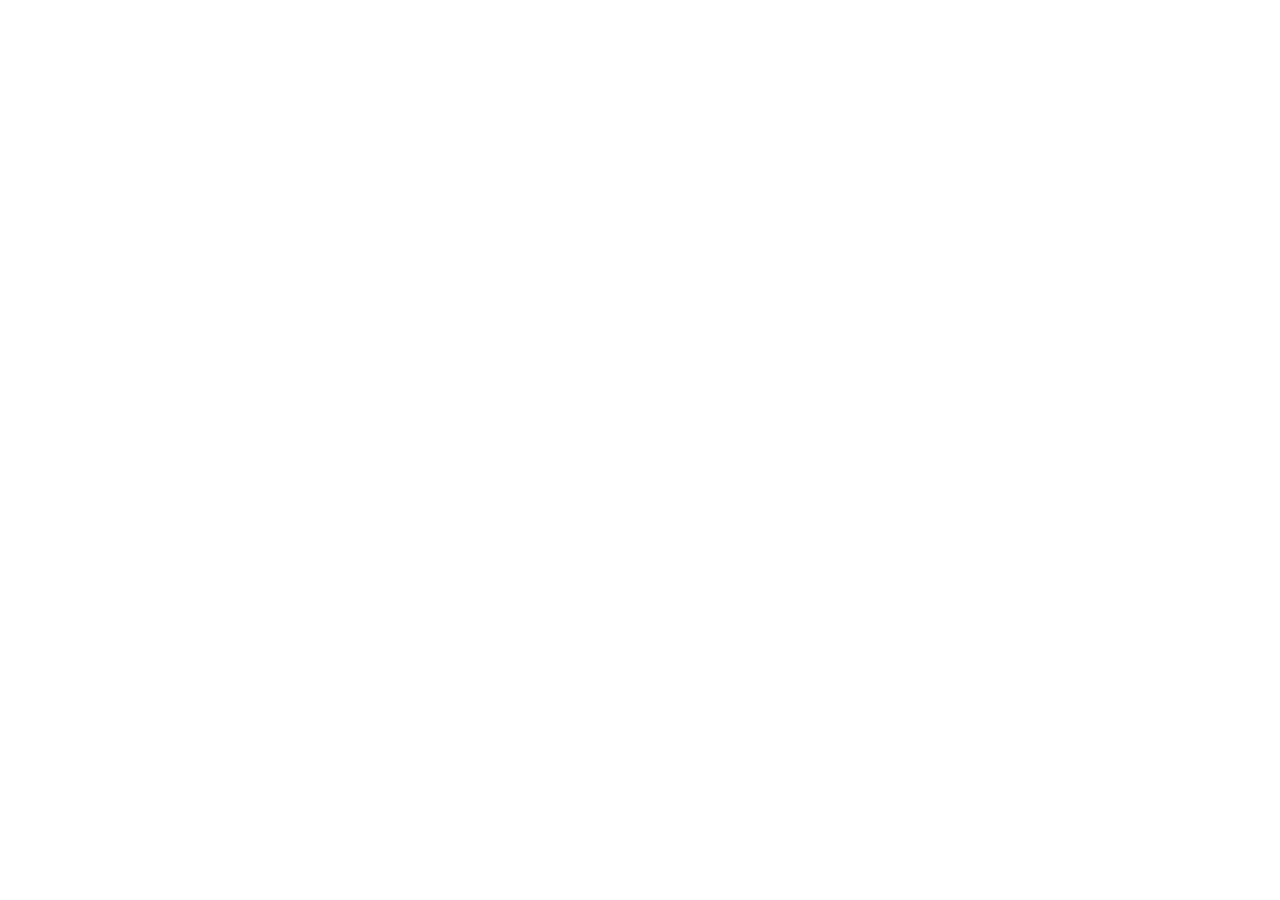
==== portfolio.html @ a457e6ee "I created all three files of my portfolio on 12/16/2024 22:36:21" ====
<!DOCTYPE html>
<html lang="en">
<head>
    <meta charset="UTF-8">
    <meta name="viewport" content="width=device-width, initial-scale=1.0">
    <title>Personal Portfolio</title>
</head>
<body>
    
</body>
</html>
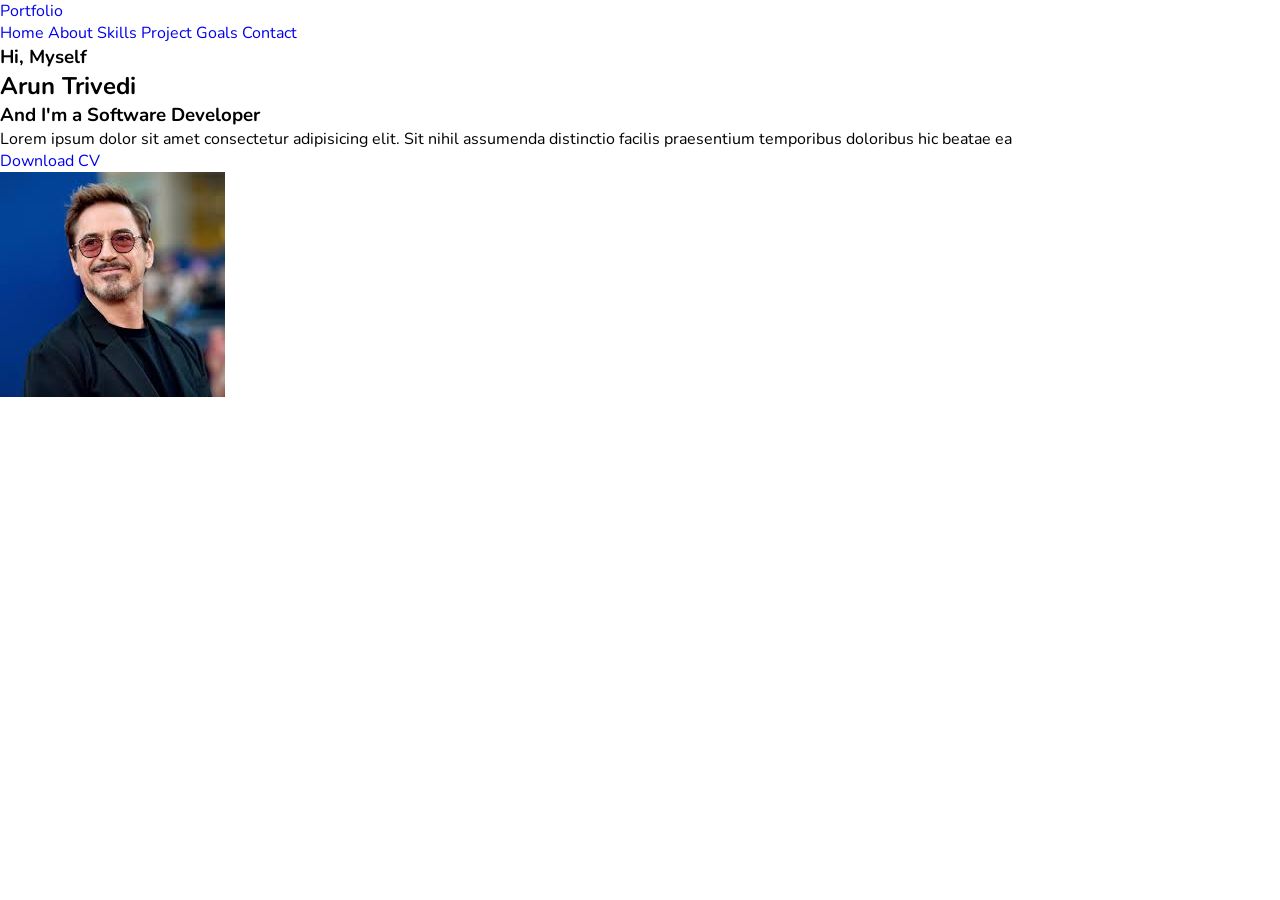
==== commit 483ae3c6: "I creata a basic infrastructure of our portfolio page on 12/16/2024 23:25:53" ====
--- a/portfolio.html
+++ b/portfolio.html
@@ -1,11 +1,62 @@
 <!DOCTYPE html>
 <html lang="en">
+
 <head>
     <meta charset="UTF-8">
     <meta name="viewport" content="width=device-width, initial-scale=1.0">
     <title>Personal Portfolio</title>
+    <!-- Here I add a link of google font  -->
+    <link rel="preconnect" href="https://fonts.googleapis.com">
+    <link rel="preconnect" href="https://fonts.gstatic.com" crossorigin>
+    <link
+        href="https://fonts.googleapis.com/css2?family=Roboto:ital,wght@0,100;0,300;0,400;0,500;0,700;0,900;1,100;1,300;1,400;1,500;1,700;1,900&display=swap"
+        rel="stylesheet">
+    <!-- This is oue css file link section  -->
+    <link rel="stylesheet" href="portfolio.css">
+
 </head>
+
 <body>
-    
+    <!-- Header Section -->
+    <header class="header">
+        <!-- Logo  -->
+        <a href="#" class="logo"> Portfolio</a>
+        <i class="fa-solid fa-bars" id="menu-icon"></i>
+        <!-- Navigation Bar -->
+        <nav class="navbar">
+            <a href="#home" class="active">Home</a>
+            <a href="#about"> About</a>
+            <a href="#skills"> Skills</a>
+            <a href="#project"> Project </a>
+            <a href="#Goals"> Goals</a>
+            <a href="#Contact"> Contact</a>
+        </nav>
+    </header>
+
+
+    <!-- Home Page  -->
+    <section class="home" id="home">
+        <div class="home-content">
+            <h3>Hi, Myself</h3>
+            <h1> Arun Trivedi</h1>
+            <h3>And I'm a Software Developer</h3>
+            <p> Lorem ipsum dolor sit amet consectetur adipisicing elit. Sit nihil assumenda distinctio facilis
+                praesentium temporibus doloribus hic beatae ea </p>
+        </div>
+        <div class="socialmedia">
+            <a href="#"> <i class="fa-brands fa-linkedin"></i></a>
+            <a href="#"> <i class="fa-brands fa-github"></i></a>
+            <a href="#"> <i class="fa-brands fa-gitlab"></i></a>
+            <a href="#"> <i class="fa-brands fa-twitter"></i></a>
+        </div>
+        <a href="#" class="btn"> Download CV</a>
+        <div class="home-bg">
+            <img src="home-img.jpg" alt ="Arun"> 
+        </div>
+    </section>
+    <script src="portfolio.js">
+
+    </script>
 </body>
+
 </html>
--- a/portfolio.css
+++ b/portfolio.css
@@ -0,0 +1,15 @@
+/* Import some font from the google font */
+@import url('https://fonts.googleapis.com/css2?family=Nunito:ital,wght@0,200..1000;1,200..1000&family=Roboto:ital,wght@0,100;0,300;0,400;0,500;0,700;0,900;1,100;1,300;1,400;1,500;1,700;1,900&display=swap');
+
+
+/* Defult setting of my web page */
+*{
+  margin: 0;
+  padding: 0 ;
+  box-sizing: border-box;
+  border: none;
+  scroll-behavior: smooth;
+  outline: none;
+  text-decoration: none;
+  font-family: "Nunito", sans-serif;
+}
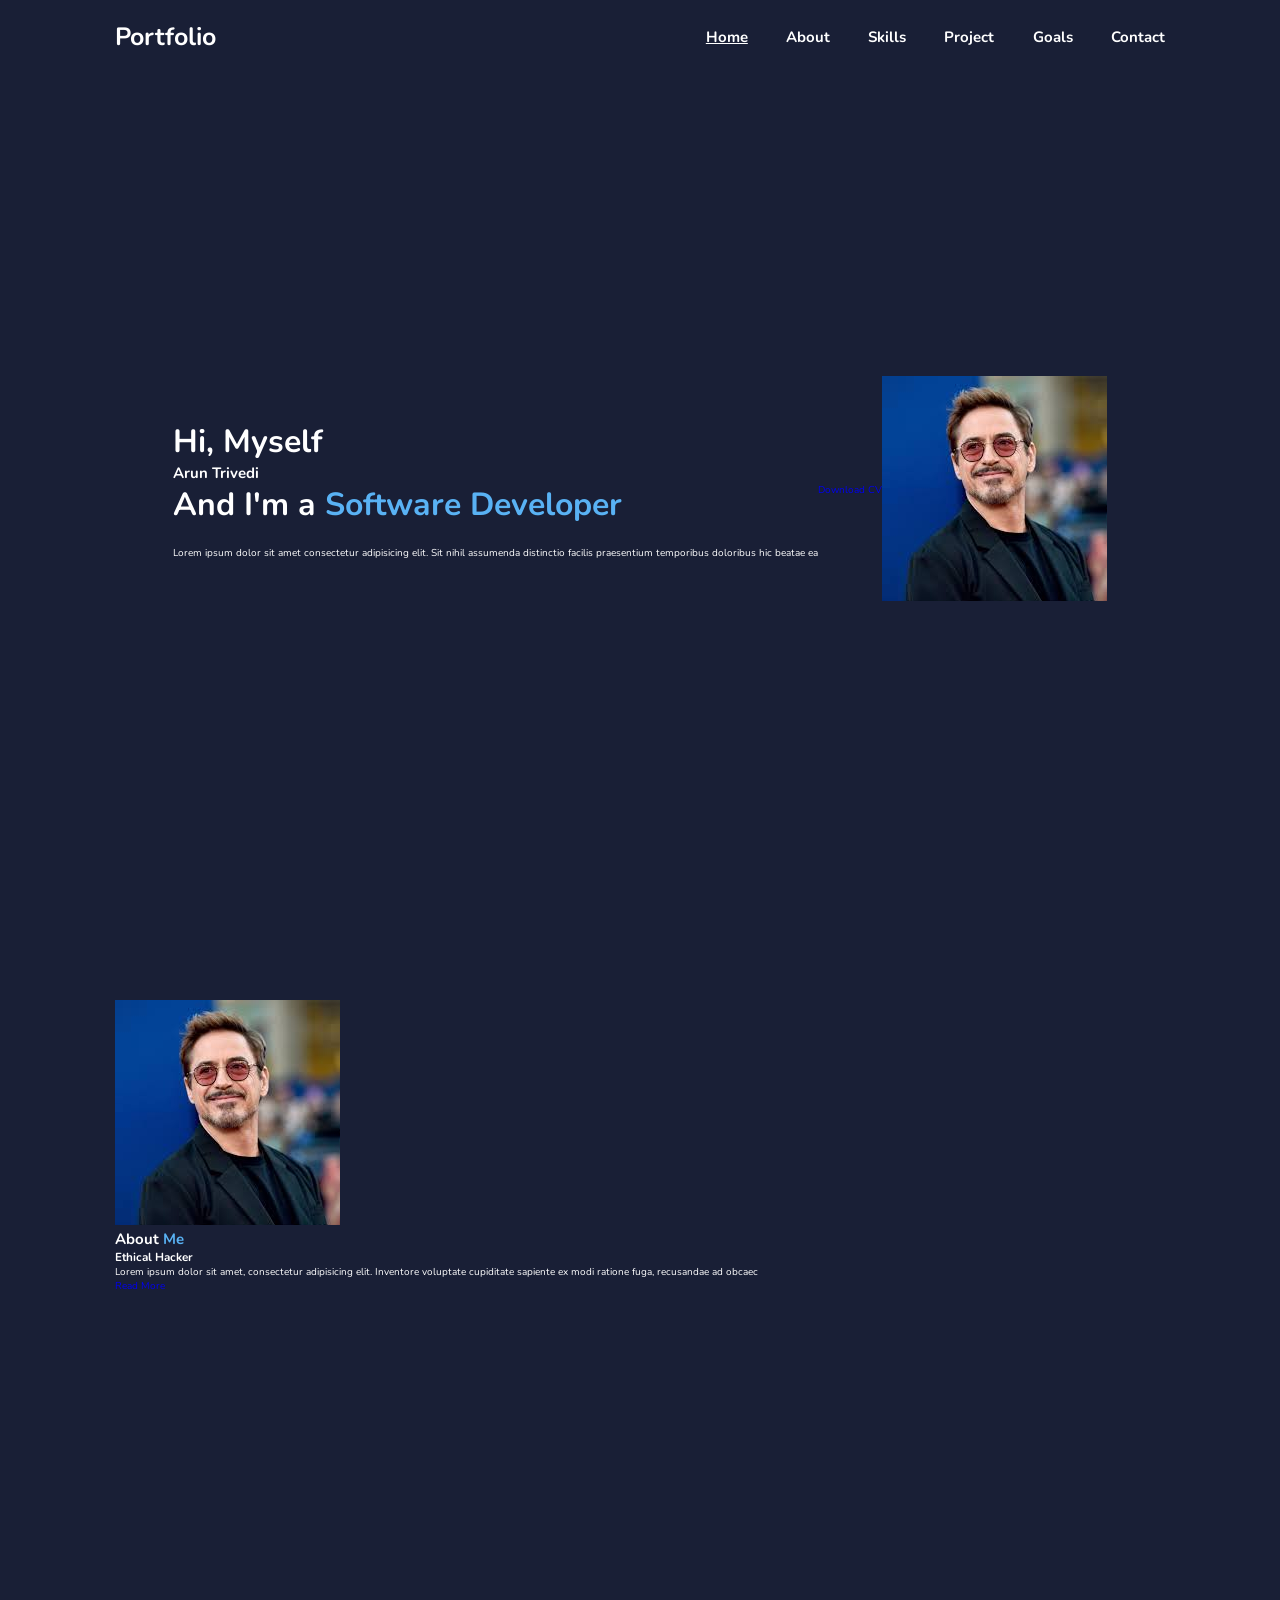
==== commit 02b47ec3: "12/18/2024 11:50:47 I complete partically home section and navigation bar but there is some error i " ====
--- a/portfolio.html
+++ b/portfolio.html
@@ -21,6 +21,7 @@
     <header class="header">
         <!-- Logo  -->
         <a href="#" class="logo"> Portfolio</a>
+
         <i class="fa-solid fa-bars" id="menu-icon"></i>
         <!-- Navigation Bar -->
         <nav class="navbar">
@@ -39,10 +40,11 @@
         <div class="home-content">
             <h3>Hi, Myself</h3>
             <h1> Arun Trivedi</h1>
-            <h3>And I'm a Software Developer</h3>
+            <h3>And I'm a <span>Software Developer</span> </h3>
             <p> Lorem ipsum dolor sit amet consectetur adipisicing elit. Sit nihil assumenda distinctio facilis
                 praesentium temporibus doloribus hic beatae ea </p>
         </div>
+        <!-- This is my contact infromation -->
         <div class="socialmedia">
             <a href="#"> <i class="fa-brands fa-linkedin"></i></a>
             <a href="#"> <i class="fa-brands fa-github"></i></a>
@@ -54,6 +56,18 @@
             <img src="home-img.jpg" alt ="Arun"> 
         </div>
     </section>
+    <section class="about" id="about">
+        <div class="about-img">
+          <img src="home-img.jpg" alt="Arun Trivedi">
+        </div>
+        <div class="about-content">
+            <h2 class="heading"> About <span>Me</span></h2>
+            <h3> Ethical Hacker</h3>
+            <p>Lorem ipsum dolor sit amet, consectetur adipisicing elit. Inventore voluptate cupiditate sapiente ex modi ratione fuga, recusandae ad obcaec</p>
+            <a href="#" class="btn" > Read More</a>
+        </div>
+    </section>
+
     <script src="portfolio.js">
 
     </script>
--- a/portfolio.css
+++ b/portfolio.css
@@ -1,15 +1,106 @@
 /* Import some font from the google font */
 @import url('https://fonts.googleapis.com/css2?family=Nunito:ital,wght@0,200..1000;1,200..1000&family=Roboto:ital,wght@0,100;0,300;0,400;0,500;0,700;0,900;1,100;1,300;1,400;1,500;1,700;1,900&display=swap');
 
+/* Mistakes 
+1) Extra top padding in the home section
+*/
+
+
 
 /* Defult setting of my web page */
-*{
+* {
   margin: 0;
-  padding: 0 ;
+  padding: 0;
   box-sizing: border-box;
   border: none;
   scroll-behavior: smooth;
   outline: none;
   text-decoration: none;
   font-family: "Nunito", sans-serif;
-}+}
+
+:root {
+  --bg-color: #191f36;
+  --snd-bf-color: #262B40;
+  --text-color: #fff;
+  --main-color: #59B2F4
+}
+
+html {
+  font-size: 62.5%;
+  overflow-x: hidden;
+}
+
+body {
+  background: var(--bg-color);
+  color: var(--text-color);
+}
+
+section {
+  min-height: 100vh;
+  padding: 10rem 9% 2rem;
+}
+
+.header {
+  position: fixed;
+  top: 0;
+  left: 0;
+  width: 100%;
+  padding: 2rem 9%;
+  background: var(--bg-color);
+  display: flex;
+  justify-content: space-between;
+  align-items: center;
+  z-index: 100;
+}
+
+.logo {
+  font-size: 2.5rem;
+  color: var(--text-color);
+  font-weight: 700;
+  cursor: default;
+}
+
+.navbar a {
+  font-size :1.5rem ;
+  color: var(--text-color);
+  margin-left: 3.5rem;
+  font-weight: 700;
+  text-decoration: none;
+
+}
+/* Remember : In this hover section i will add sequential underline effect  */
+.navbar a:hover{
+    text-decoration: underline;
+    color: var(--text-color);
+}
+.navbar a.active{
+  text-decoration: underline;
+  color: var(--text-color);
+}
+
+/* Menu btn is not working i have to check it later */
+#menu-icon{
+  font-size: 3.6rem;
+  color: var(--text-color);
+  display: none;
+}
+
+.home{
+  display: flex;
+  justify-content: center;
+  align-items: center;
+}
+.home-content h3{
+  font-size: 3.2rem;
+  font-weight:700 ;
+}
+
+.home-content h3:nth-of-type(2){
+  margin-bottom: 2rem;
+}
+span{
+  color: var(--main-color);
+}
+
+/* Continiue with 13:49 */
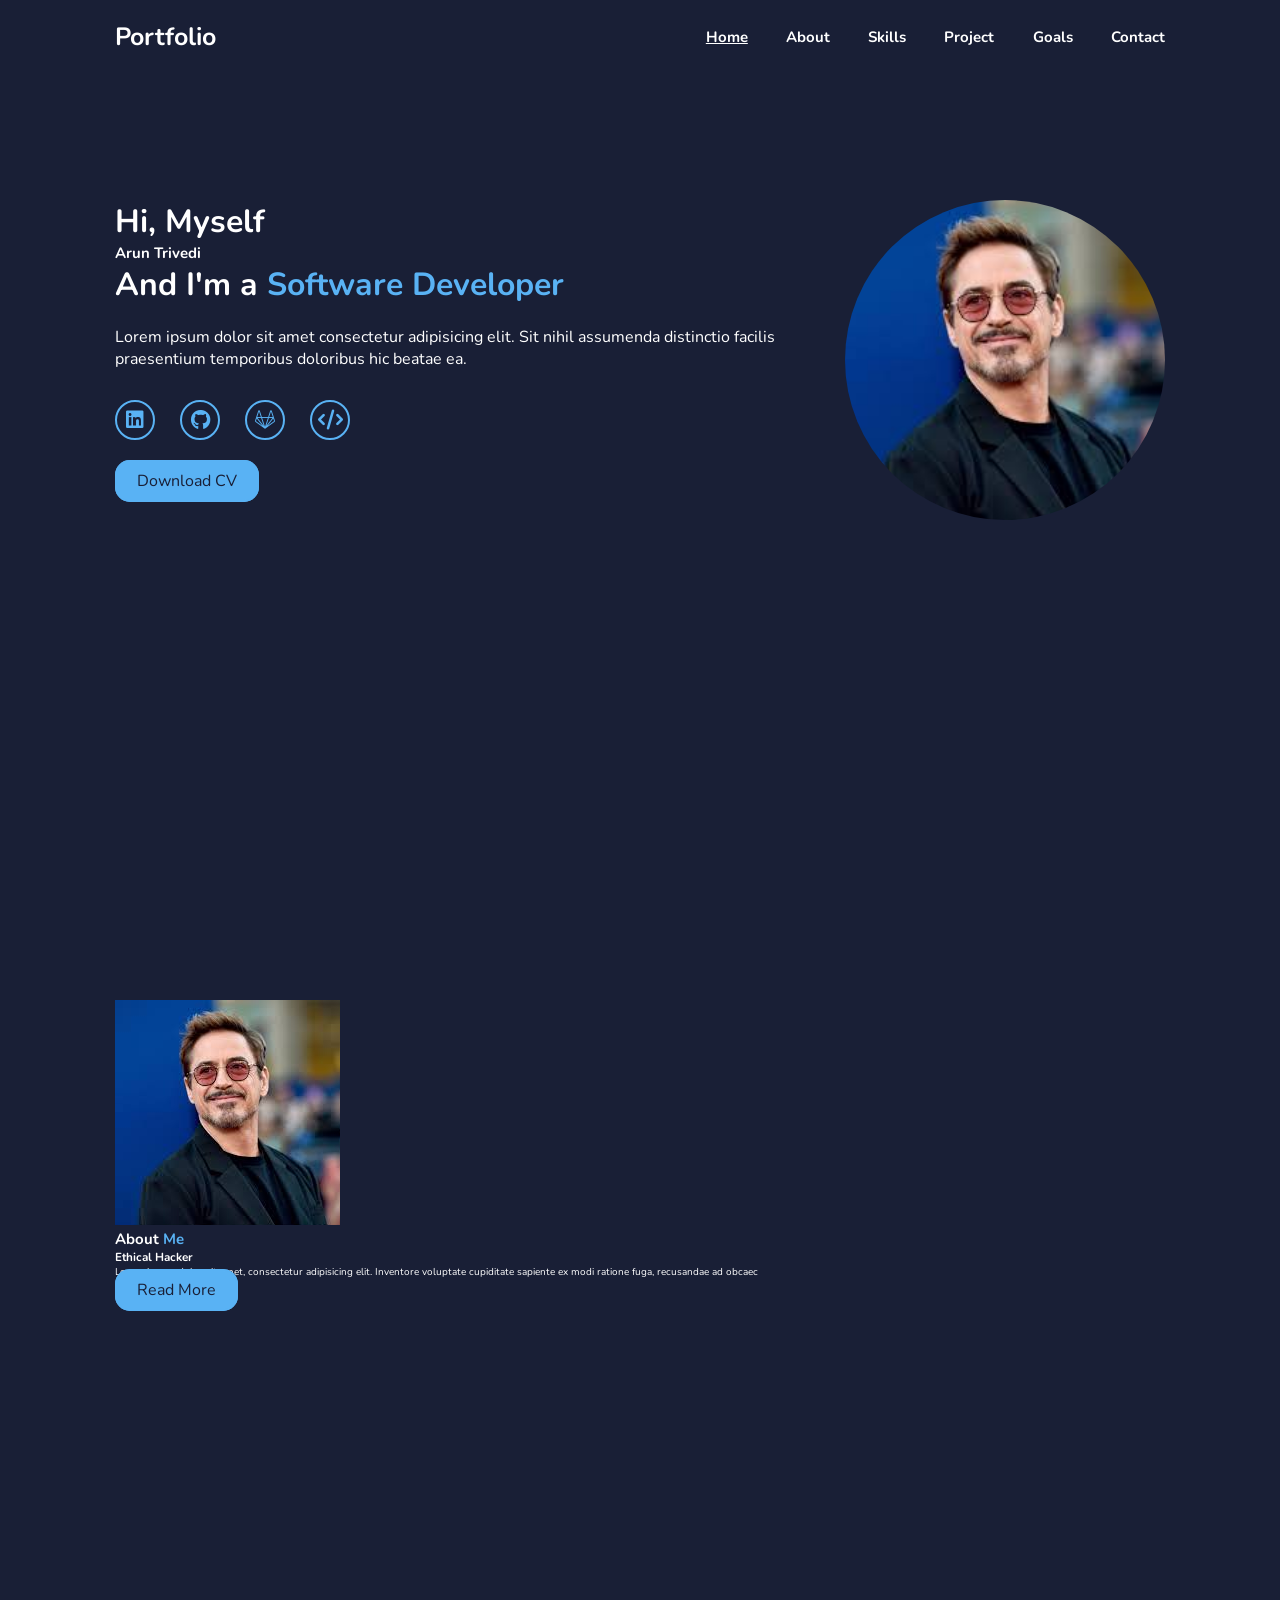
==== commit 6d77094c: "90 percent of home page is degine on 12/22/2024 17:01:10" ====
--- a/portfolio.html
+++ b/portfolio.html
@@ -12,6 +12,9 @@
         href="https://fonts.googleapis.com/css2?family=Roboto:ital,wght@0,100;0,300;0,400;0,500;0,700;0,900;1,100;1,300;1,400;1,500;1,700;1,900&display=swap"
         rel="stylesheet">
     <!-- This is oue css file link section  -->
+    <!-- Font Awesome CDN Link -->
+    <link href="https://cdnjs.cloudflare.com/ajax/libs/font-awesome/6.0.0-beta3/css/all.min.css" rel="stylesheet">
+
     <link rel="stylesheet" href="portfolio.css">
 
 </head>
@@ -37,34 +40,37 @@
 
     <!-- Home Page  -->
     <section class="home" id="home">
-        <div class="home-content">
-            <h3>Hi, Myself</h3>
-            <h1> Arun Trivedi</h1>
-            <h3>And I'm a <span>Software Developer</span> </h3>
-            <p> Lorem ipsum dolor sit amet consectetur adipisicing elit. Sit nihil assumenda distinctio facilis
-                praesentium temporibus doloribus hic beatae ea </p>
-        </div>
-        <!-- This is my contact infromation -->
-        <div class="socialmedia">
-            <a href="#"> <i class="fa-brands fa-linkedin"></i></a>
-            <a href="#"> <i class="fa-brands fa-github"></i></a>
-            <a href="#"> <i class="fa-brands fa-gitlab"></i></a>
-            <a href="#"> <i class="fa-brands fa-twitter"></i></a>
-        </div>
-        <a href="#" class="btn"> Download CV</a>
-        <div class="home-bg">
-            <img src="home-img.jpg" alt ="Arun"> 
+        <div class="home-container">
+            <div class="home-content">
+                <h3>Hi, Myself</h3>
+                <h1>Arun Trivedi</h1>
+                <h3>And I'm a <span>Software Developer</span></h3>
+                <p>Lorem ipsum dolor sit amet consectetur adipisicing elit. Sit nihil assumenda distinctio facilis praesentium temporibus doloribus hic beatae ea.</p>
+               
+                <div class="socialmedia">
+                    <a href="#"><i class="fa-brands fa-linkedin"></i></a>
+                    <a href="#"><i class="fa-brands fa-github"></i></a>
+                    <a href="#"><i class="fa-brands fa-gitlab"></i></a>
+                    <a href="#"><i class="fa-solid fa-code"></i></a>
+                </div>
+                <a href="#" class="btn">Download CV</a>
+            </div>
+            <div class="home-bg">
+                <img src="home-img.jpg" alt="Arun">
+            </div>
         </div>
     </section>
+    
     <section class="about" id="about">
         <div class="about-img">
-          <img src="home-img.jpg" alt="Arun Trivedi">
+            <img src="home-img.jpg" alt="Arun Trivedi">
         </div>
         <div class="about-content">
             <h2 class="heading"> About <span>Me</span></h2>
             <h3> Ethical Hacker</h3>
-            <p>Lorem ipsum dolor sit amet, consectetur adipisicing elit. Inventore voluptate cupiditate sapiente ex modi ratione fuga, recusandae ad obcaec</p>
-            <a href="#" class="btn" > Read More</a>
+            <p>Lorem ipsum dolor sit amet, consectetur adipisicing elit. Inventore voluptate cupiditate sapiente ex modi
+                ratione fuga, recusandae ad obcaec</p>
+            <a href="#" class="btn"> Read More</a>
         </div>
     </section>
 
--- a/portfolio.css
+++ b/portfolio.css
@@ -88,14 +88,32 @@
 
 .home{
   display: flex;
+  padding-top: 20rem;
   justify-content: center;
-  align-items: center;
+  /* flex-direction: column; */
+  /* align-items: center;  */
+  /* text-align: center; */
+  /* gap: 1.5rem; */
 }
 .home-content h3{
   font-size: 3.2rem;
   font-weight:700 ;
 }
+.home-container {
+  display: flex;
+  /* flex-direction: row; Align content and image side-by-side */
+  justify-content: space-between;
+  align-items:flex-start;
+  /* align-items: center; */
+  max-width: 1200px;
+  width: 100%;
+  gap: 2rem; /* Add space between content and image */
+}
 
+.home-content{
+  flex: 1;
+  text-align: left;
+}
 .home-content h3:nth-of-type(2){
   margin-bottom: 2rem;
 }
@@ -103,4 +121,71 @@
   color: var(--main-color);
 }
 
-/* Continiue with 13:49 */+/* Continiue with 13:49  */
+
+.home-img img {
+  
+  width: 25vw;
+  animation: floatImage 4s ease-in-out infinite;
+}
+
+@keyframes floatImage{
+  0% {
+    transform: translateY(0);
+  }
+  50%{
+    transform: translateY(-2.4rem);
+  }
+  100%{
+    transform: translateY(0);
+  }
+}
+.home-bg img {
+  width: 25vw;
+  border-radius: 50%;
+  animation: floatImage 4s ease-in-out infinite; /* Animation properties */
+}
+.home-content p{
+  font-size: 1.6rem;
+}
+.socialmedia{
+  display: flex;
+  justify-content: flex-start;
+  gap: 1rem;
+}
+.socialmedia a {
+  display: inline-flex;
+  /* flex-direction: column; */
+  justify-content: center;
+  align-items: center;
+  width: 4rem;
+  height: 4rem;
+  background: transparent;
+  border: .2rem solid var(--main-color); 
+  border-radius: 2rem;
+  font-size: 2rem;
+  color: var(--main-color);
+  margin: 3rem 1.5rem 3rem 0;
+  transition: .5s ease;
+}
+.socialmedia a:hover{
+  background: var(--main-color);
+  color: var(--snd-bf-color);
+  box-shadow: 0 0 1rem var(--main-color);
+}
+.btn {
+  margin-top: 2rem;
+  padding: 0.8rem 2rem;
+  font-size: 1.6rem;
+  color: var(--bg-color);
+  background-color: var(--main-color);
+  border: 0.2rem solid var(--main-color);
+  border-radius: 1.5rem;
+  transition: all 0.3s ease;
+}
+
+.btn:hover {
+  background-color: var(--hover-color);
+  color: var(--text-color);
+  border-color: var(--hover-color);
+}
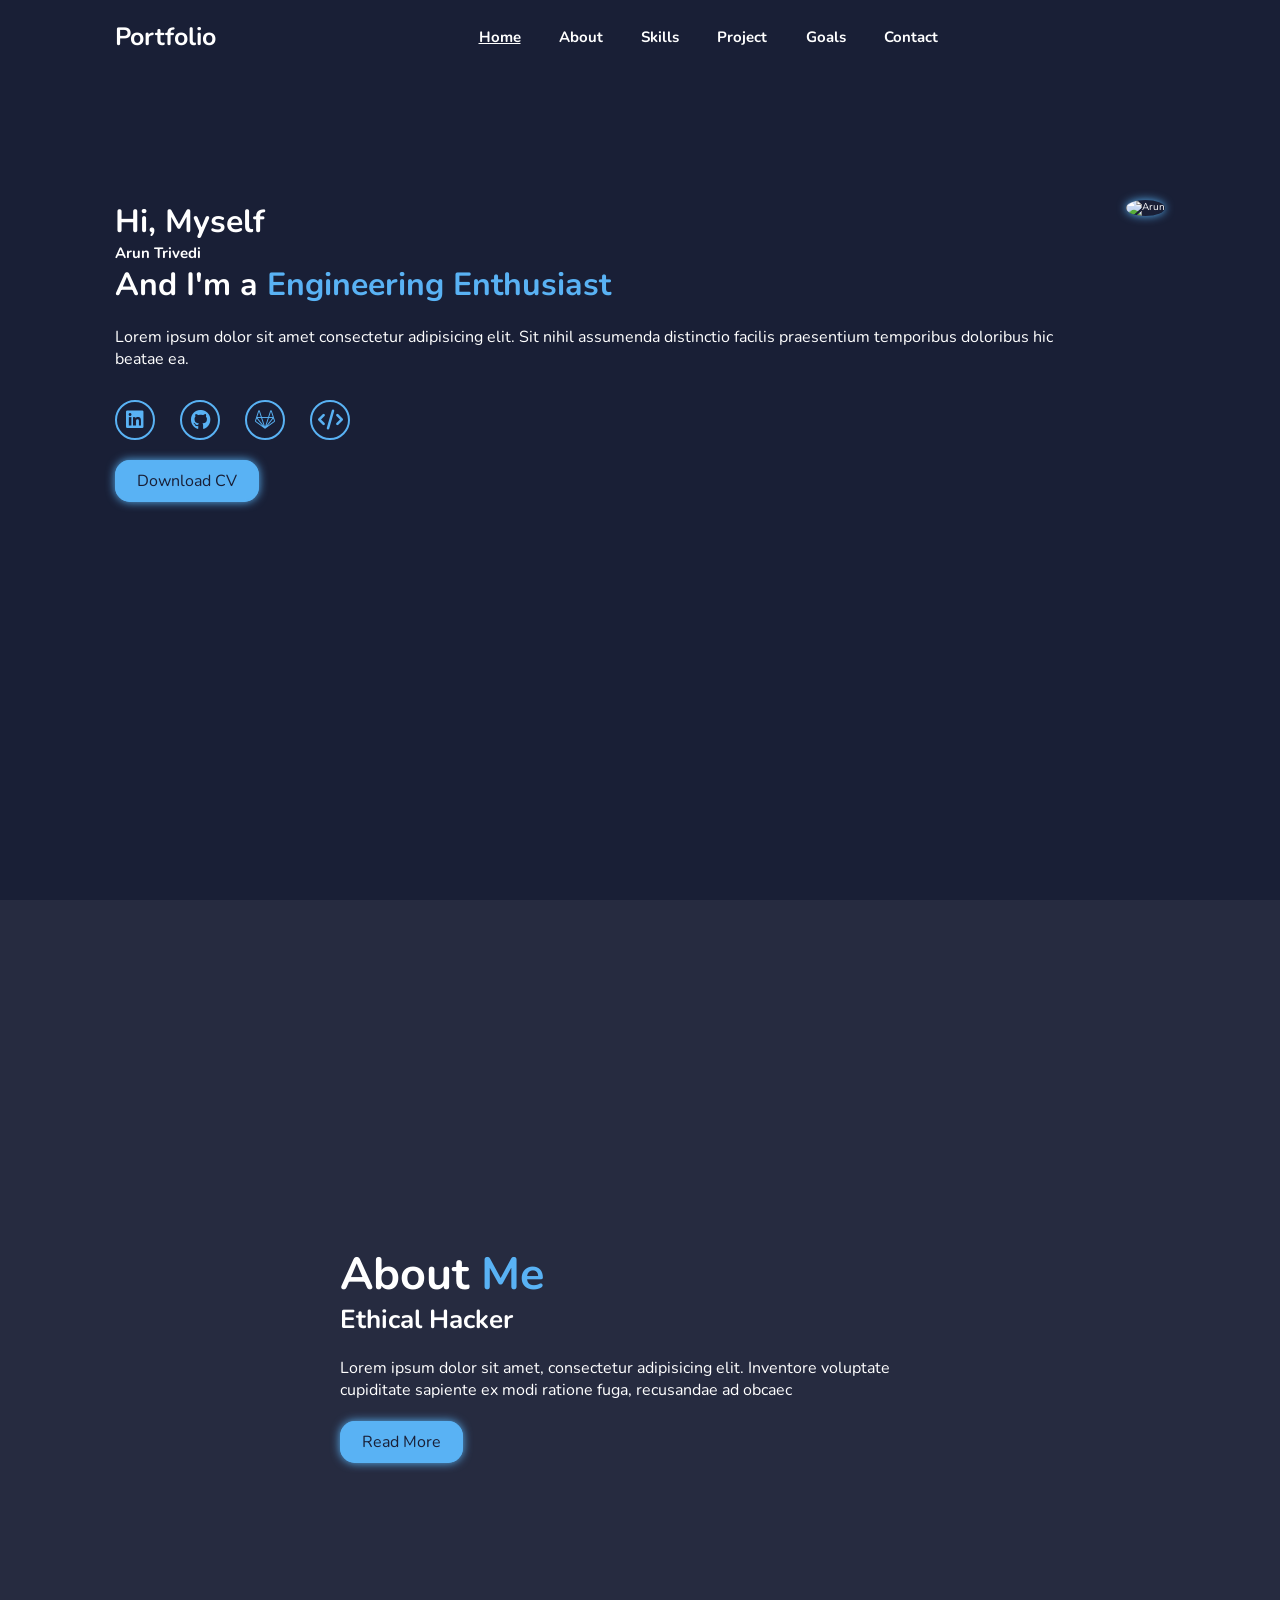
==== commit a3cf7926: "about page is ready approx 70% on 12/22/2024 21:32:27" ====
--- a/portfolio.html
+++ b/portfolio.html
@@ -25,7 +25,7 @@
         <!-- Logo  -->
         <a href="#" class="logo"> Portfolio</a>
 
-        <i class="fa-solid fa-bars" id="menu-icon"></i>
+        
         <!-- Navigation Bar -->
         <nav class="navbar">
             <a href="#home" class="active">Home</a>
@@ -35,6 +35,8 @@
             <a href="#Goals"> Goals</a>
             <a href="#Contact"> Contact</a>
         </nav>
+        <a href="#" class="bars"><i class="fa-solid fa-bars" id="menu-icon"></i></a>
+       
     </header>
 
 
@@ -44,7 +46,7 @@
             <div class="home-content">
                 <h3>Hi, Myself</h3>
                 <h1>Arun Trivedi</h1>
-                <h3>And I'm a <span>Software Developer</span></h3>
+                <h3>And I'm a <span>Engineering Enthusiast</span></h3>
                 <p>Lorem ipsum dolor sit amet consectetur adipisicing elit. Sit nihil assumenda distinctio facilis praesentium temporibus doloribus hic beatae ea.</p>
                
                 <div class="socialmedia">
@@ -56,15 +58,15 @@
                 <a href="#" class="btn">Download CV</a>
             </div>
             <div class="home-bg">
-                <img src="home-img.jpg" alt="Arun">
+                <img src="profile photo.jpg" alt="Arun">
             </div>
         </div>
     </section>
     
     <section class="about" id="about">
-        <div class="about-img">
+        <!-- <div class="about-img">
             <img src="home-img.jpg" alt="Arun Trivedi">
-        </div>
+        </div> -->
         <div class="about-content">
             <h2 class="heading"> About <span>Me</span></h2>
             <h3> Ethical Hacker</h3>
--- a/portfolio.css
+++ b/portfolio.css
@@ -19,12 +19,15 @@
   font-family: "Nunito", sans-serif;
 }
 
+
 :root {
   --bg-color: #191f36;
   --snd-bf-color: #262B40;
   --text-color: #fff;
   --main-color: #59B2F4
 }
+
+
 
 html {
   font-size: 62.5%;
@@ -62,31 +65,33 @@
 }
 
 .navbar a {
-  font-size :1.5rem ;
+  font-size: 1.5rem;
   color: var(--text-color);
   margin-left: 3.5rem;
   font-weight: 700;
   text-decoration: none;
 
 }
+
 /* Remember : In this hover section i will add sequential underline effect  */
-.navbar a:hover{
-    text-decoration: underline;
-    color: var(--text-color);
-}
-.navbar a.active{
+.navbar a:hover {
   text-decoration: underline;
   color: var(--text-color);
 }
 
+.navbar a.active {
+  text-decoration: underline;
+  color: var(--text-color);
+}
+
 /* Menu btn is not working i have to check it later */
-#menu-icon{
+#menu-icon {
   font-size: 3.6rem;
   color: var(--text-color);
   display: none;
 }
 
-.home{
+.home {
   display: flex;
   padding-top: 20rem;
   justify-content: center;
@@ -95,64 +100,77 @@
   /* text-align: center; */
   /* gap: 1.5rem; */
 }
-.home-content h3{
+
+.home-content h3 {
   font-size: 3.2rem;
-  font-weight:700 ;
-}
+  font-weight: 700;
+}
+
 .home-container {
   display: flex;
   /* flex-direction: row; Align content and image side-by-side */
   justify-content: space-between;
-  align-items:flex-start;
+  align-items: flex-start;
   /* align-items: center; */
   max-width: 1200px;
   width: 100%;
-  gap: 2rem; /* Add space between content and image */
-}
-
-.home-content{
+  gap: 2rem;
+  /* Add space between content and image */
+}
+
+.home-content {
   flex: 1;
   text-align: left;
 }
-.home-content h3:nth-of-type(2){
+
+.home-content h3:nth-of-type(2) {
   margin-bottom: 2rem;
 }
-span{
+
+span {
   color: var(--main-color);
 }
 
 /* Continiue with 13:49  */
 
 .home-img img {
-  
-  width: 25vw;
+
+  width: 2vw;
   animation: floatImage 4s ease-in-out infinite;
 }
 
-@keyframes floatImage{
+@keyframes floatImage {
   0% {
     transform: translateY(0);
   }
-  50%{
+
+  50% {
     transform: translateY(-2.4rem);
   }
-  100%{
+
+  100% {
     transform: translateY(0);
   }
 }
+
 .home-bg img {
-  width: 25vw;
+  width: 20vw;
   border-radius: 50%;
-  animation: floatImage 4s ease-in-out infinite; /* Animation properties */
-}
-.home-content p{
-  font-size: 1.6rem;
-}
-.socialmedia{
+  animation: floatImage 4s ease-in-out infinite;
+  /* Animation properties */
+  box-shadow: 0 0 10px var(--main-color);
+}
+
+.home-content p {
+  font-size: 1.6rem;
+}
+
+.socialmedia {
   display: flex;
   justify-content: flex-start;
   gap: 1rem;
 }
+
 .socialmedia a {
   display: inline-flex;
   /* flex-direction: column; */
@@ -161,31 +179,106 @@
   width: 4rem;
   height: 4rem;
   background: transparent;
-  border: .2rem solid var(--main-color); 
+  border: .2rem solid var(--main-color);
   border-radius: 2rem;
   font-size: 2rem;
   color: var(--main-color);
   margin: 3rem 1.5rem 3rem 0;
   transition: .5s ease;
 }
-.socialmedia a:hover{
+
+.socialmedia a:hover {
   background: var(--main-color);
   color: var(--snd-bf-color);
   box-shadow: 0 0 1rem var(--main-color);
 }
+
 .btn {
   margin-top: 2rem;
   padding: 0.8rem 2rem;
   font-size: 1.6rem;
   color: var(--bg-color);
   background-color: var(--main-color);
+  box-shadow: 0 0 1rem var(--main-color);
   border: 0.2rem solid var(--main-color);
   border-radius: 1.5rem;
-  transition: all 0.3s ease;
-}
-
-.btn:hover {
+  transition: 0.3s ease;
+}
+
+.home .btn:hover {
+  box-shadow: none;
+  transform: translateY(-10px);
   background-color: var(--hover-color);
   color: var(--text-color);
   border-color: var(--hover-color);
 }
+.about {
+  display: flex;
+  justify-content: center;
+  align-items: center;
+  gap: 2rem;
+  padding: 2rem; /* Optional: Add padding to ensure spacing around content */
+  background: var(--snd-bf-color);
+  flex-wrap: wrap; /* Ensure elements stack on smaller screens */
+}
+
+.heading {
+  text-align: center;
+  font-size: 4.5rem;
+}
+
+.about-content {
+  max-width: 600px; /* Limit the width of the content for better alignment */
+}
+
+.about-content h2 {
+  text-align: left;
+  line-height: 1.2;
+}
+
+.about-content h3 {
+  font-size: 2.6rem;
+}
+
+.about-content p {
+  font-size: 1.6rem;
+  margin: 2rem 0 3rem; /* Fixed the typo */
+}
+
+.about .btn {
+  margin-top: 2rem;
+  padding: 0.8rem 2rem;
+  font-size: 1.6rem;
+  color: var(--bg-color);
+  background-color: var(--main-color);
+  box-shadow: 0 0 1rem var(--main-color);
+  border: 0.2rem solid var(--main-color);
+  border-radius: 1.5rem;
+  transition: 0.3s ease;
+}
+.about .btn:hover {
+  box-shadow: none;
+  transform: translateY(-10px);
+  background-color: var(--hover-color);
+  color: var(--text-color);
+  border-color: var(--hover-color);
+}
+
+@media (max-width: 768px) {
+  .about {
+    flex-direction: column; /* Stack items vertically on smaller screens */
+    text-align: center; /* Align text centrally on small screens */
+  }
+
+  .about-content {
+    max-width: 100%; /* Allow full width on small screens */
+  }
+  .home{
+    flex-direction: column;
+    text-align: center;
+  }
+  .home-content{
+    max-width: 100%;
+  }
+}
+
